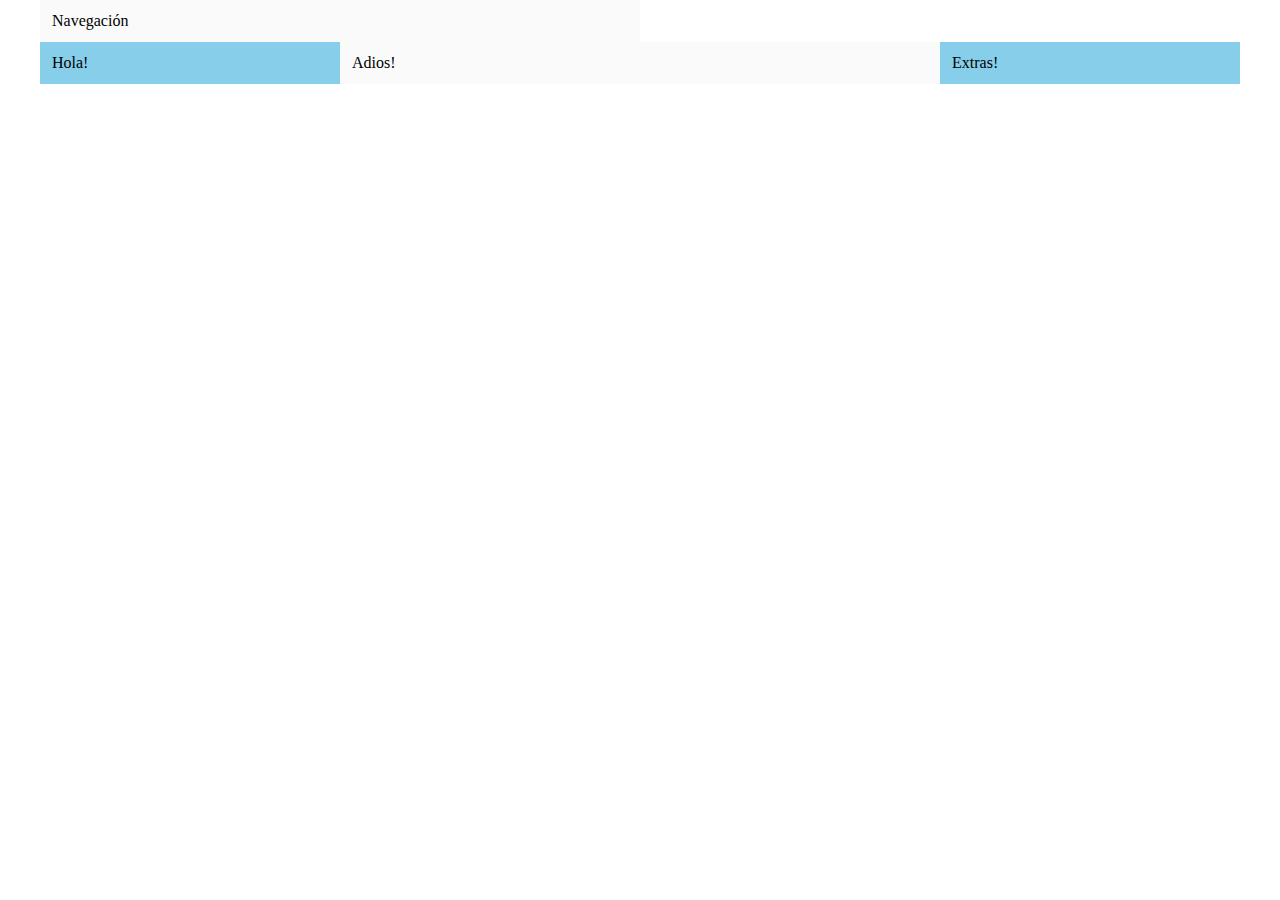
==== index.html @ d0761b0f "ejercicio de clase" ====
<!DOCTYPE html>
<html lang="en">
<head>
  <meta charset="UTF-8">
  <meta name="viewport" content="width=device-width, initial-scale=1.0">
  <meta http-equiv="X-UA-Compatible" content="ie=edge">
  <link rel="stylesheet" href="css/main.css">
  <title>Grillas</title>
</head>
<body class="container">
  <header class="row">
  <nav class="col-6">Navegación</nav>
  </header>
  <section class="row">
    <section class="col-3">Hola!</section>
    <article class="col-6">Adios!</article>
    <aside class="col-3">Extras!</aside>
  </section>
</body>
</html>
---- css/main.css ----
*{
margin:0;
padding:0;
box-sizing: border-box;
}

.container{
  width:100%;
  max-width: 1200px;
  margin:0 auto;
}

.row:before, .row:after{
  content:"";
  display:table;
}

.row:after{
  clear:both;
}

[class*="col-"]{
  min-height: 7px;
  padding: 12px;
  float:left;
}

.col-1{
  width:8.3333%;
}

.col-2{
  width:16.6667%;
}

.col-3{
  width:25%;
  background-color: skyblue;
}

.col-4{
  width:33.3333%
}

.col-5{
  width:41.6667%;
}

.col-6{
  width:50%;
  background-color: #fafafa;
}

.col-7{
  width:58.3333%;
}

.col-8{
  width:66.6667%;
}

.col-9{
  width:75%;
}

.col-10{
  width:88.3333%;
}

.col-11{
  width:91.6667;
}

.col-12{
  width:100%;
}
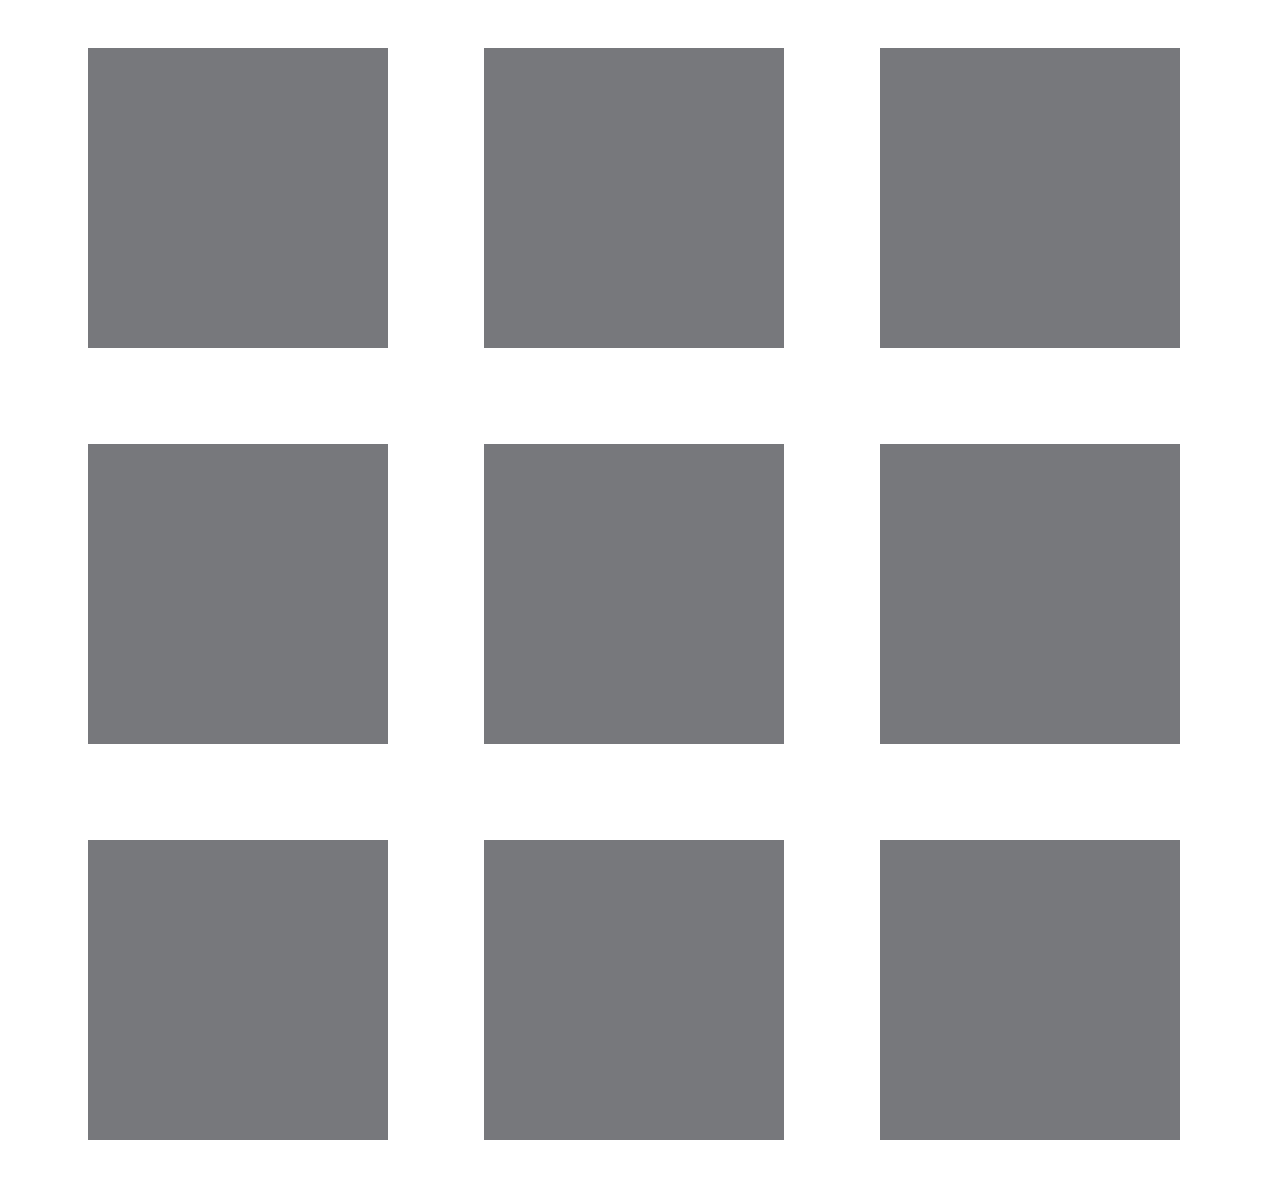
==== commit fa5b4b96: "grilla 1" ====
--- a/index.html
+++ b/index.html
@@ -8,13 +8,16 @@
   <title>Grillas</title>
 </head>
 <body class="container">
-  <header class="row">
-  <nav class="col-6">Navegación</nav>
-  </header>
   <section class="row">
-    <section class="col-3">Hola!</section>
-    <article class="col-6">Adios!</article>
-    <aside class="col-3">Extras!</aside>
+    <div class="col-3 caja"></div>
+    <div class="col-3 caja"></div>
+    <div class="col-3 caja"></div>
+    <div class="col-3 caja"></div>
+    <div class="col-3 caja"></div>
+    <div class="col-3 caja"></div>
+    <div class="col-3 caja"></div>
+    <div class="col-3 caja"></div>
+    <div class="col-3 caja"></div>
   </section>
 </body>
 </html>
--- a/css/main.css
+++ b/css/main.css
@@ -35,11 +35,10 @@
 
 .col-3{
   width:25%;
-  background-color: skyblue;
 }
 
 .col-4{
-  width:33.3333%
+  width:33.3333%;
 }
 
 .col-5{
@@ -48,7 +47,6 @@
 
 .col-6{
   width:50%;
-  background-color: #fafafa;
 }
 
 .col-7{
@@ -74,3 +72,9 @@
 .col-12{
   width:100%;
 }
+
+.caja{
+  background-color: #77787C;
+  height: 300px;
+  margin:4%;
+}
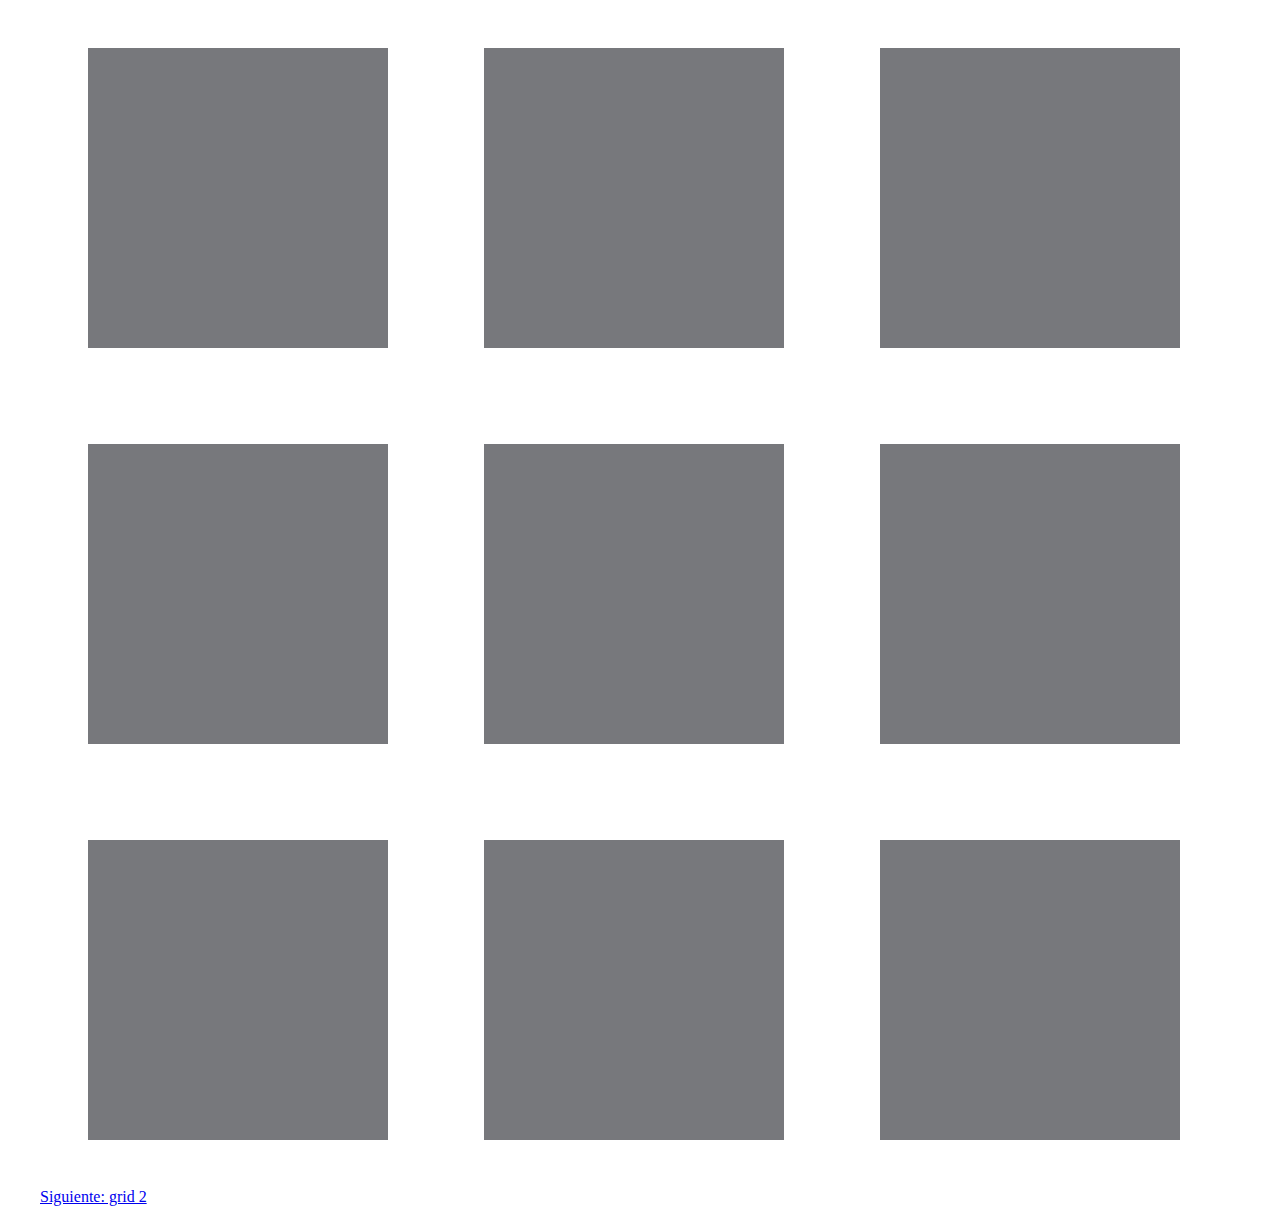
==== commit de8d8cdd: "3 grillas enlazadas por tag 'a'" ====
--- a/index.html
+++ b/index.html
@@ -12,12 +12,17 @@
     <div class="col-3 caja"></div>
     <div class="col-3 caja"></div>
     <div class="col-3 caja"></div>
-    <div class="col-3 caja"></div>
-    <div class="col-3 caja"></div>
-    <div class="col-3 caja"></div>
+  </section>
+  <section class="row">
     <div class="col-3 caja"></div>
     <div class="col-3 caja"></div>
     <div class="col-3 caja"></div>
   </section>
+  <section class="row">
+    <div class="col-3 caja"></div>
+    <div class="col-3 caja"></div>
+    <div class="col-3 caja"></div>
+  </section>
+  <a href="index2.html">Siguiente: grid 2</a>
 </body>
 </html>
--- a/css/main.css
+++ b/css/main.css
@@ -78,3 +78,34 @@
   height: 300px;
   margin:4%;
 }
+
+.caja2{
+  background-color: #77787C;
+  height: 600px;
+  margin-top:4%;
+}
+
+.caja3{
+  background-color: #77787C;
+  height: 300px;
+  margin:4% 0;
+}
+
+.caja4{
+  background-color: #77787C;
+  height: 300px;
+  margin:4% auto;
+}
+
+.caja5{
+  background-color: #77787C;
+  height: 600px;
+  margin:auto;
+  margin-bottom: 10px;
+}
+
+.caja6{
+  background-color: #77787C;
+  height: 600px;
+  margin-left:12.5%;
+}
